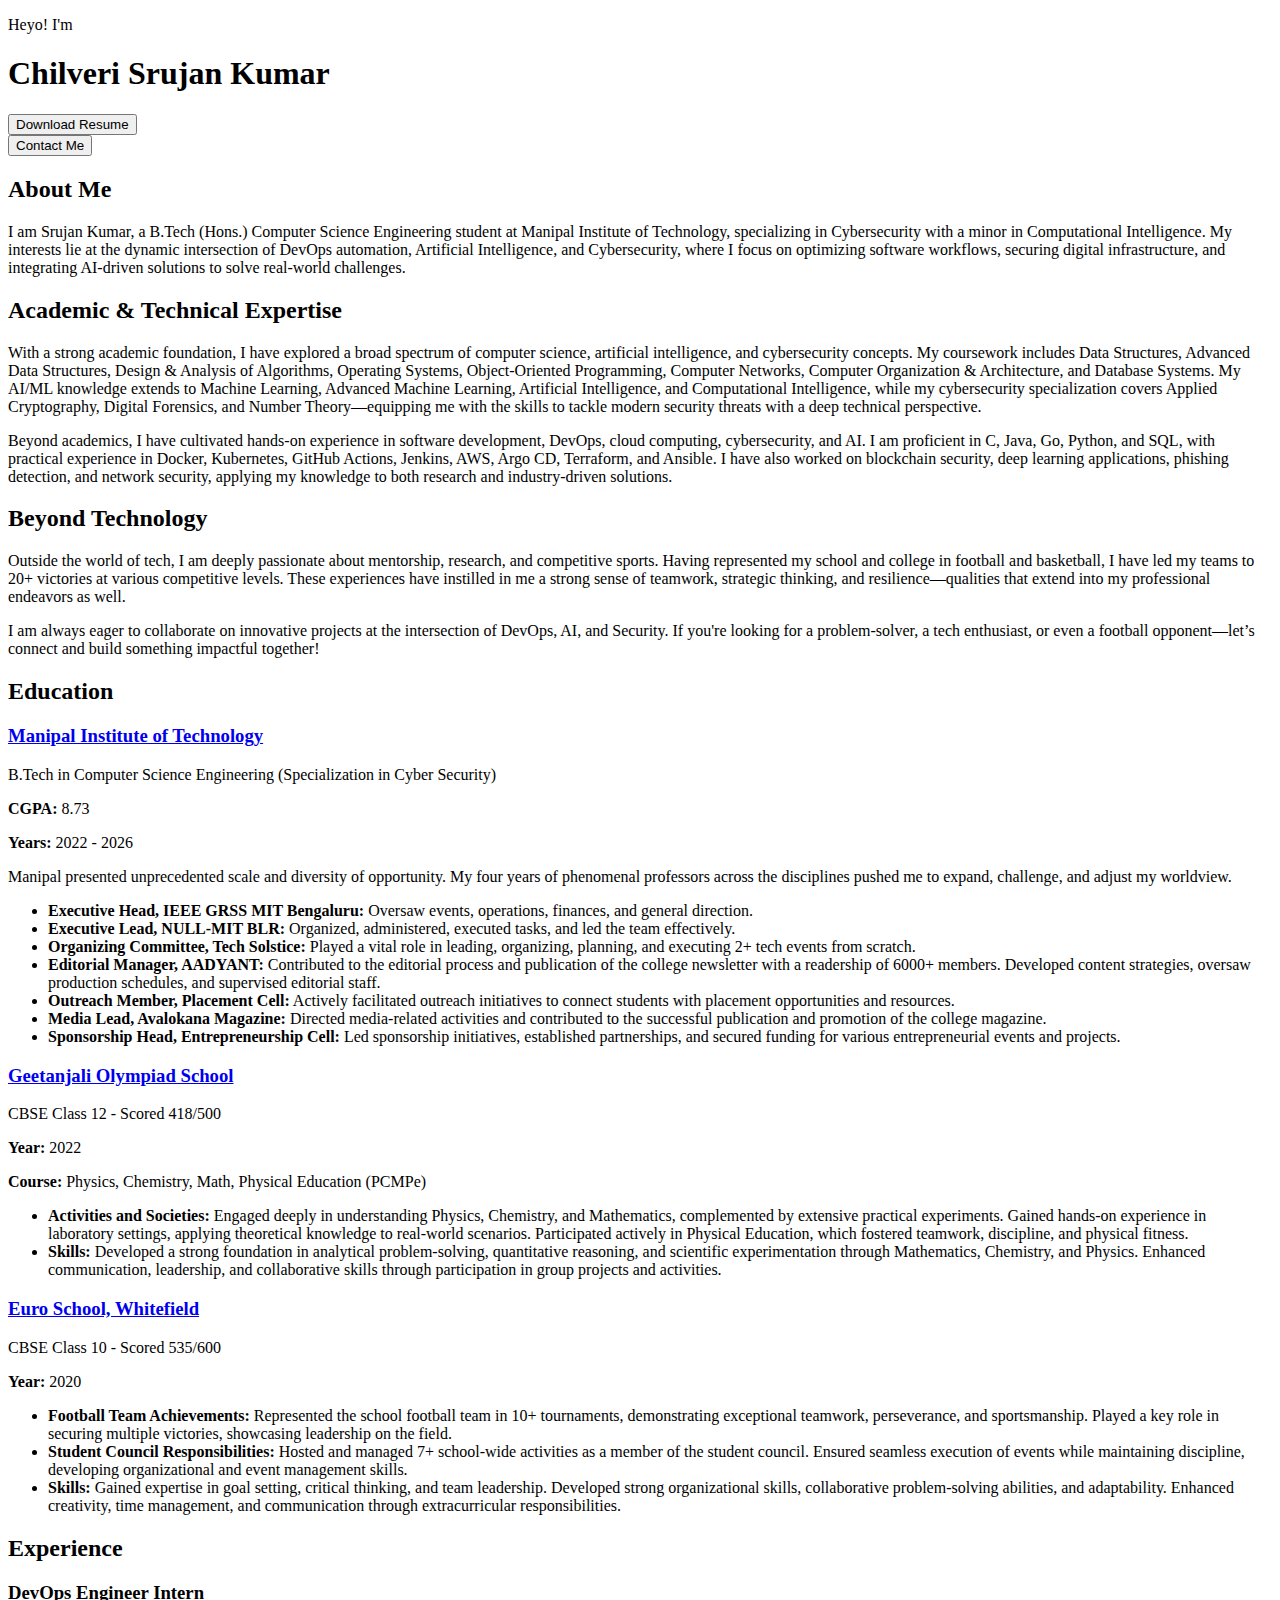
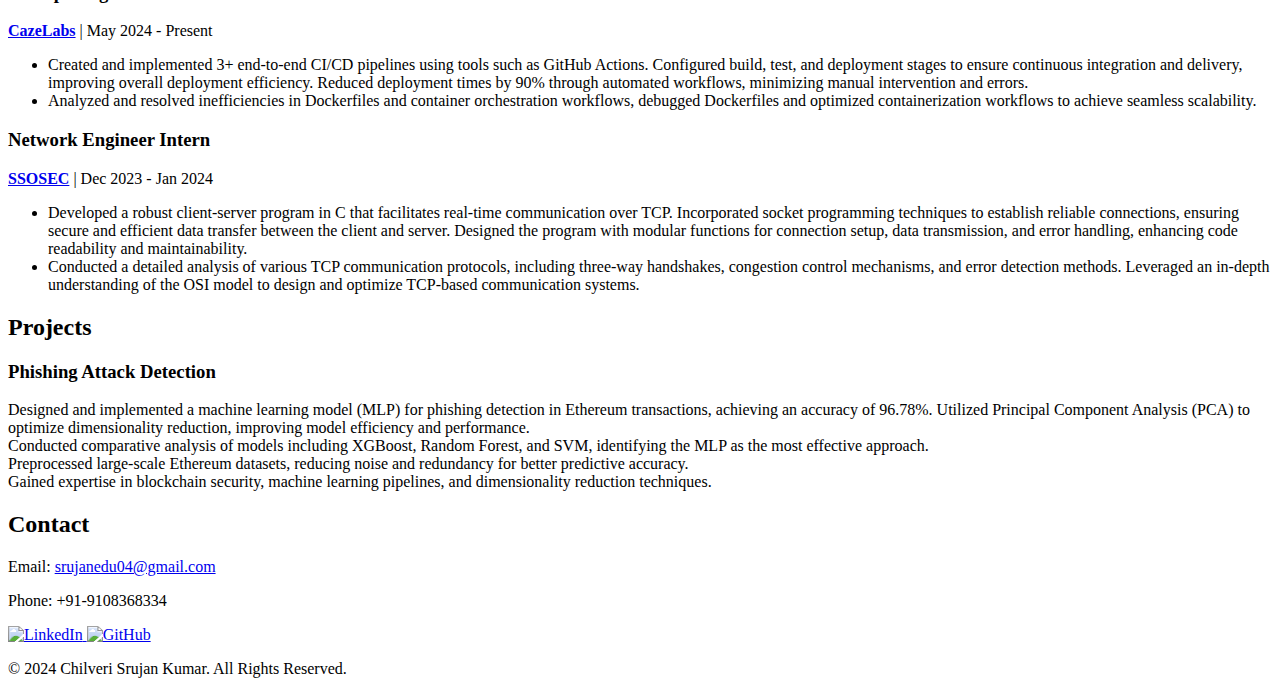
==== index.html @ 4c76a356 "Update index.html" ====
<!DOCTYPE html>
<html lang="en">
<head>
    <meta charset="UTF-8">
    <meta name="viewport" content="width=device-width, initial-scale=1.0">
    <title>Chilveri Srujan Kumar - Portfolio</title>
    <link href="https://fonts.googleapis.com/css2?family=Inter:wght@300;400;600;700&display=swap" rel="stylesheet">
    <link rel="stylesheet" href="style.css">
    <script src="https://cdnjs.cloudflare.com/ajax/libs/gsap/3.12.2/gsap.min.js" defer></script>
    <script src="https://cdnjs.cloudflare.com/ajax/libs/gsap/3.12.2/ScrollTrigger.min.js" defer></script>
    <script src="script.js" defer></script>
</head>
<body>
    <!-- Hero Section -->
    <header class="hero">
        <div class="hero-content">
            <p class="hero-subtitle">Heyo! I'm</p>
            <h1 class="hero-title">Chilveri Srujan Kumar</h1>
            <!-- Add "Download Resume" Button -->
            <button class="action-button" onclick="downloadResume()">Download Resume</button>
            </div>
                <!-- Add "Contact Me" Button -->
                <button class="action-button" onclick="scrollToSection('contact')">Contact Me</button>
            </div>
        </div>
    </header>

    <!-- Main Content -->
    <main>
        <!-- About Section -->
        <section id="about" class="about section">
            <div class="centered-section">
                <h2>About Me</h2>
                <p>
                    I am Srujan Kumar, a B.Tech (Hons.) Computer Science Engineering student at Manipal Institute of Technology, specializing in Cybersecurity with a minor in Computational Intelligence. My interests lie at the dynamic intersection of DevOps automation, Artificial Intelligence, and Cybersecurity, where I focus on optimizing software workflows, securing digital infrastructure, and integrating AI-driven solutions to solve real-world challenges.
                </p>
                <h2>Academic & Technical Expertise</h2>
                <p>
                    With a strong academic foundation, I have explored a broad spectrum of computer science, artificial intelligence, and cybersecurity concepts. My coursework includes Data Structures, Advanced Data Structures, Design & Analysis of Algorithms, Operating Systems, Object-Oriented Programming, Computer Networks, Computer Organization & Architecture, and Database Systems. My AI/ML knowledge extends to Machine Learning, Advanced Machine Learning, Artificial Intelligence, and Computational Intelligence, while my cybersecurity specialization covers Applied Cryptography, Digital Forensics, and Number Theory—equipping me with the skills to tackle modern security threats with a deep technical perspective.
                </p>
                <p>
                    Beyond academics, I have cultivated hands-on experience in software development, DevOps, cloud computing, cybersecurity, and AI. I am proficient in C, Java, Go, Python, and SQL, with practical experience in Docker, Kubernetes, GitHub Actions, Jenkins, AWS, Argo CD, Terraform, and Ansible. I have also worked on blockchain security, deep learning applications, phishing detection, and network security, applying my knowledge to both research and industry-driven solutions.
                </p>
                <h2>Beyond Technology</h2>
                <p>
                    Outside the world of tech, I am deeply passionate about mentorship, research, and competitive sports. Having represented my school and college in football and basketball, I have led my teams to 20+ victories at various competitive levels. These experiences have instilled in me a strong sense of teamwork, strategic thinking, and resilience—qualities that extend into my professional endeavors as well.
                </p>
                <p>
                    I am always eager to collaborate on innovative projects at the intersection of DevOps, AI, and Security. If you're looking for a problem-solver, a tech enthusiast, or even a football opponent—let’s connect and build something impactful together!
                </p>
            </div>
        </section>

        <!-- Education Section -->
        <section id="education" class="education section">
            <h2>Education</h2>
             <!-- Manipal Institute of Technology -->
            <div class="content-container education-entry">
                <div class="education-description">
                    <h3><a href="https://manipal.edu/" target="_blank">Manipal Institute of Technology</a></h3>
                    <p>B.Tech in Computer Science Engineering (Specialization in Cyber Security)</p>
                    <p><strong>CGPA:</strong> 8.73</p>
                    <p><strong>Years:</strong> 2022 - 2026</p>
                    <p>
                        Manipal presented unprecedented scale and diversity of opportunity. My four years of phenomenal professors across the disciplines pushed me to expand, challenge, and adjust my worldview.
                    </p>
                    <ul>
                        <li><strong>Executive Head, IEEE GRSS MIT Bengaluru:</strong> Oversaw events, operations, finances, and general direction.</li>
                        <li><strong>Executive Lead, NULL-MIT BLR:</strong> Organized, administered, executed tasks, and led the team effectively.</li>
                        <li><strong>Organizing Committee, Tech Solstice:</strong> Played a vital role in leading, organizing, planning, and executing 2+ tech events from scratch.</li>
                        <li><strong>Editorial Manager, AADYANT:</strong> Contributed to the editorial process and publication of the college newsletter with a readership of 6000+ members. Developed content strategies, oversaw production schedules, and supervised editorial staff.</li>
                        <li><strong>Outreach Member, Placement Cell:</strong> Actively facilitated outreach initiatives to connect students with placement opportunities and resources.</li>
                        <li><strong>Media Lead, Avalokana Magazine:</strong> Directed media-related activities and contributed to the successful publication and promotion of the college magazine.</li>
                        <li><strong>Sponsorship Head, Entrepreneurship Cell:</strong> Led sponsorship initiatives, established partnerships, and secured funding for various entrepreneurial events and projects.</li>
                    </ul>
                </div>
            </div>

            <!-- Geetanjali Olympiad School -->
            <div class="content-container education-entry">
                <div class="education-description">
                    <h3><a href="https://gosbangalore.com/" target="_blank">Geetanjali Olympiad School</a></h3>
                    <p>CBSE Class 12 - Scored 418/500</p>
                    <p><strong>Year:</strong> 2022</p>
                    <p><strong>Course:</strong> Physics, Chemistry, Math, Physical Education (PCMPe)</p>
                    <ul>
                        <li><strong>Activities and Societies:</strong> 
                            Engaged deeply in understanding Physics, Chemistry, and Mathematics, complemented by extensive practical experiments. Gained hands-on experience in laboratory settings, applying theoretical knowledge to real-world scenarios. Participated actively in Physical Education, which fostered teamwork, discipline, and physical fitness.
                        </li>
                        <li><strong>Skills:</strong> 
                            Developed a strong foundation in analytical problem-solving, quantitative reasoning, and scientific experimentation through Mathematics, Chemistry, and Physics. Enhanced communication, leadership, and collaborative skills through participation in group projects and activities.
                        </li>
                    </ul>
                </div>
            </div>

            <!-- Euro School -->
            <div class="content-container education-entry">
                <div class="education-description">
                    <h3><a href="https://www.euroschoolindia.com/best-schools-in-bangalore/cbse-whitefield/" target="_blank">Euro School, Whitefield</a></h3>
                    <p>CBSE Class 10 - Scored 535/600</p>
                    <p><strong>Year:</strong> 2020</p>
                    <ul>
                        <li><strong>Football Team Achievements:</strong> 
                            Represented the school football team in 10+ tournaments, demonstrating exceptional teamwork, perseverance, and sportsmanship. Played a key role in securing multiple victories, showcasing leadership on the field.
                        </li>
                        <li><strong>Student Council Responsibilities:</strong> 
                            Hosted and managed 7+ school-wide activities as a member of the student council. Ensured seamless execution of events while maintaining discipline, developing organizational and event management skills.
                        </li>
                        <li><strong>Skills:</strong> 
                            Gained expertise in goal setting, critical thinking, and team leadership. Developed strong organizational skills, collaborative problem-solving abilities, and adaptability. Enhanced creativity, time management, and communication through extracurricular responsibilities.
                        </li>
                    </ul>
                </div>
            </div>
        </section>

        <!-- Experience Section -->
        <section id="experience" class="experience section">
            <h2>Experience</h2>
             <div class="content-container">
                <div class="experience-description">
                    <h3>DevOps Engineer Intern</h3>
                    <p><strong><a href="https://www.cazelabs.com" target="_blank" rel="noopener noreferrer">CazeLabs</a></strong> | May 2024 - Present</p>
                    <ul>
                        <li>Created and implemented 3+ end-to-end CI/CD pipelines using tools such as GitHub Actions. Configured build, test, and deployment stages to ensure continuous integration and delivery, improving overall deployment efficiency. Reduced deployment times by 90% through automated workflows, minimizing manual intervention and errors.</li>
                        <li>Analyzed and resolved inefficiencies in Dockerfiles and container orchestration workflows, debugged Dockerfiles and optimized containerization workflows to achieve seamless scalability.</li>
                    </ul>
                </div>
            </div>
            <div class="content-container">
                <div class="experience-description">
                    <h3>Network Engineer Intern</h3>
                    <p><strong><a href="https://www.ssosec.com" target="_blank" rel="noopener noreferrer">SSOSEC</a></strong> | Dec 2023 - Jan 2024</p>
                    <ul>
                        <li>Developed a robust client-server program in C that facilitates real-time communication over TCP. Incorporated socket programming techniques to establish reliable connections, ensuring secure and efficient data transfer between the client and server. Designed the program with modular functions for connection setup, data transmission, and error handling, enhancing code readability and maintainability.</li>
                        <li>Conducted a detailed analysis of various TCP communication protocols, including three-way handshakes, congestion control mechanisms, and error detection methods. Leveraged an in-depth understanding of the OSI model to design and optimize TCP-based communication systems.</li>
                    </ul>
                </div>
            </div>
        </section>

        <!-- Projects Section -->
        <section id="projects" class="projects section">
            <h2>Projects</h2>
            <div class="content-container">
                <div class="project-description">
                    <h3>Phishing Attack Detection</h3>
                    <p>
                        <li>Designed and implemented a machine learning model (MLP) for phishing detection in Ethereum transactions, achieving an accuracy of 96.78%.
                            Utilized Principal Component Analysis (PCA) to optimize dimensionality reduction, improving model efficiency and performance.</li>
                        <li>Conducted comparative analysis of models including XGBoost, Random Forest, and SVM, identifying the MLP as the most effective approach.</li>
                        <li>Preprocessed large-scale Ethereum datasets, reducing noise and redundancy for better predictive accuracy.</li>
                        <li>Gained expertise in blockchain security, machine learning pipelines, and dimensionality reduction techniques.</li>
                    </p>
                </div>
            </div>
        </section>

        <!-- Contact Section -->
        <section id="contact" class="contact section">
            <div class="centered-section">
                <h2>Contact</h2>
                <p>Email: <a href="mailto:srujanedu04@gmail.com">srujanedu04@gmail.com</a></p>
                <p>Phone: +91-9108368334</p>
                <div class="social-icons">
                    <a href="https://www.linkedin.com/in/srujan-chilveri-95aa27247/" target="_blank" rel="noopener noreferrer">
                        <img src="https://banner2.cleanpng.com/lnd/20240922/vz/e5f336278cc0aa9c4b449e232c7a13.webp" alt="LinkedIn">
                    </a>
                    <a href="https://github.com/Srujansgit" target="_blank" rel="noopener noreferrer">
                        <img src="https://banner2.cleanpng.com/20240213/cac/transparent-github-icon-black-and-white-cat-logo-with-cats-1710879659133.webp" alt="GitHub">
                    </a>
        </section>
    </main>

    <!-- Footer -->
    <footer>
        <p>&copy; 2024 Chilveri Srujan Kumar. All Rights Reserved.</p>
    </footer>

    <script>
        // Scroll to "Contact" Section
        function scrollToSection(sectionId) {
            document.getElementById(sectionId).scrollIntoView({ behavior: 'smooth' });
        }

        // Download Resume
        function downloadResume() {
            window.open('Chilveri_Srujan_Kumar_Resume.pdf', '_blank');
        }
    </script>
</body>
      </html>
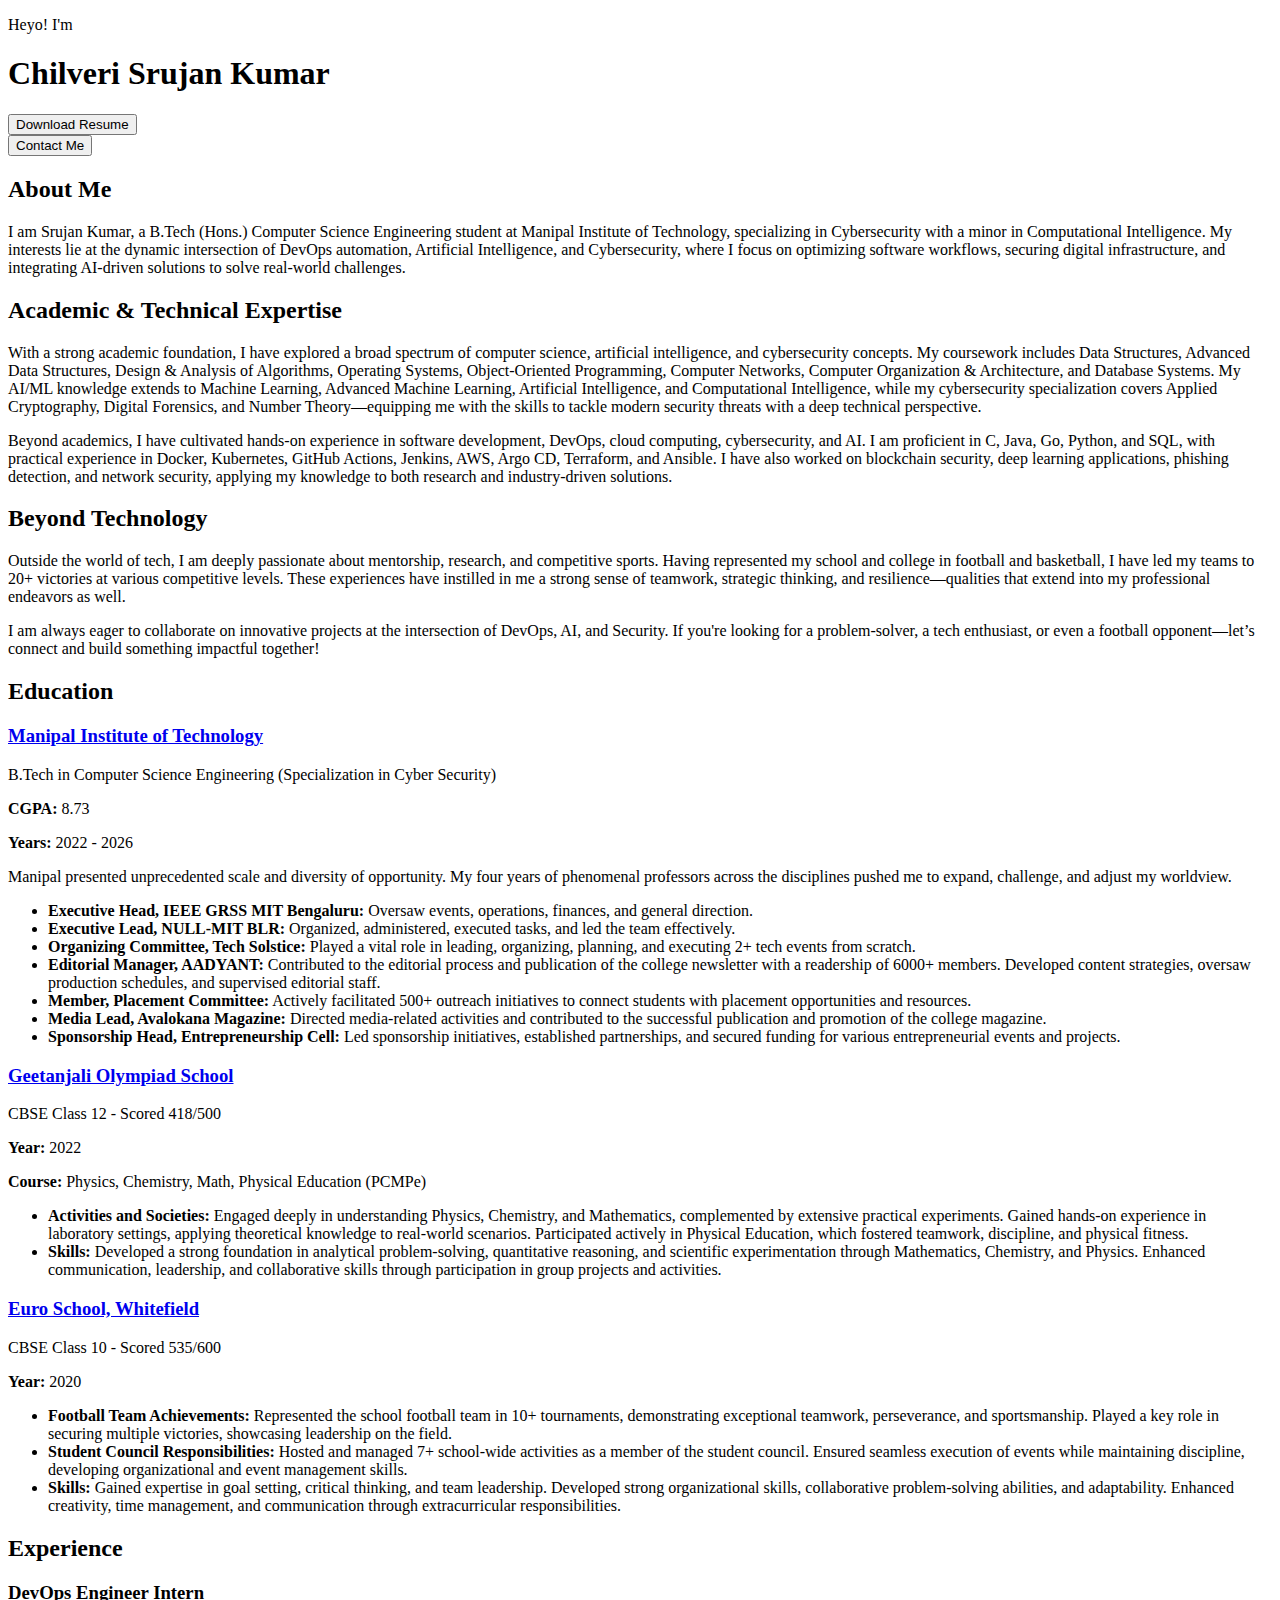
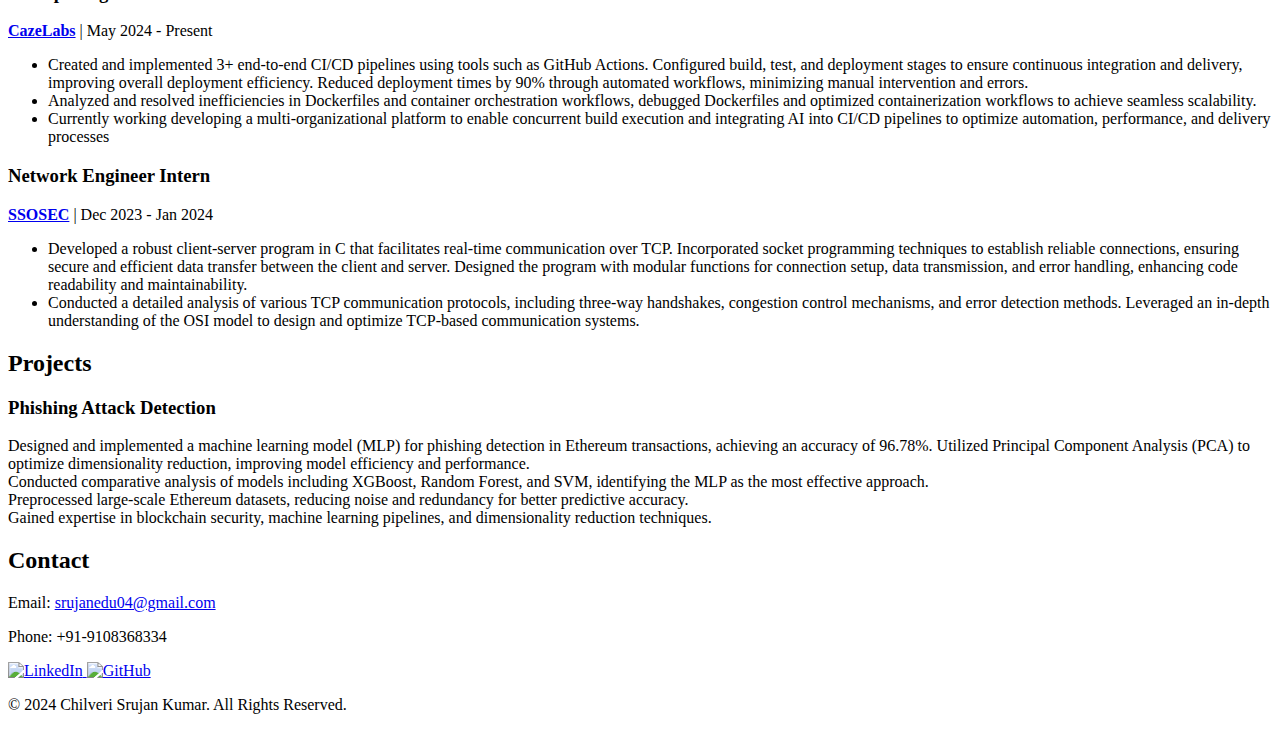
==== commit 47bf7d59: "Update index.html" ====
--- a/index.html
+++ b/index.html
@@ -69,7 +69,7 @@
                         <li><strong>Executive Lead, NULL-MIT BLR:</strong> Organized, administered, executed tasks, and led the team effectively.</li>
                         <li><strong>Organizing Committee, Tech Solstice:</strong> Played a vital role in leading, organizing, planning, and executing 2+ tech events from scratch.</li>
                         <li><strong>Editorial Manager, AADYANT:</strong> Contributed to the editorial process and publication of the college newsletter with a readership of 6000+ members. Developed content strategies, oversaw production schedules, and supervised editorial staff.</li>
-                        <li><strong>Outreach Member, Placement Cell:</strong> Actively facilitated outreach initiatives to connect students with placement opportunities and resources.</li>
+                        <li><strong>Member, Placement Committee:</strong> Actively facilitated 500+ outreach initiatives to connect students with placement opportunities and resources.</li>
                         <li><strong>Media Lead, Avalokana Magazine:</strong> Directed media-related activities and contributed to the successful publication and promotion of the college magazine.</li>
                         <li><strong>Sponsorship Head, Entrepreneurship Cell:</strong> Led sponsorship initiatives, established partnerships, and secured funding for various entrepreneurial events and projects.</li>
                     </ul>
@@ -125,6 +125,7 @@
                     <ul>
                         <li>Created and implemented 3+ end-to-end CI/CD pipelines using tools such as GitHub Actions. Configured build, test, and deployment stages to ensure continuous integration and delivery, improving overall deployment efficiency. Reduced deployment times by 90% through automated workflows, minimizing manual intervention and errors.</li>
                         <li>Analyzed and resolved inefficiencies in Dockerfiles and container orchestration workflows, debugged Dockerfiles and optimized containerization workflows to achieve seamless scalability.</li>
+                        <li>Currently working developing a multi-organizational platform to enable concurrent build execution and integrating AI into CI/CD pipelines to optimize automation, performance, and delivery processes</li>
                     </ul>
                 </div>
             </div>
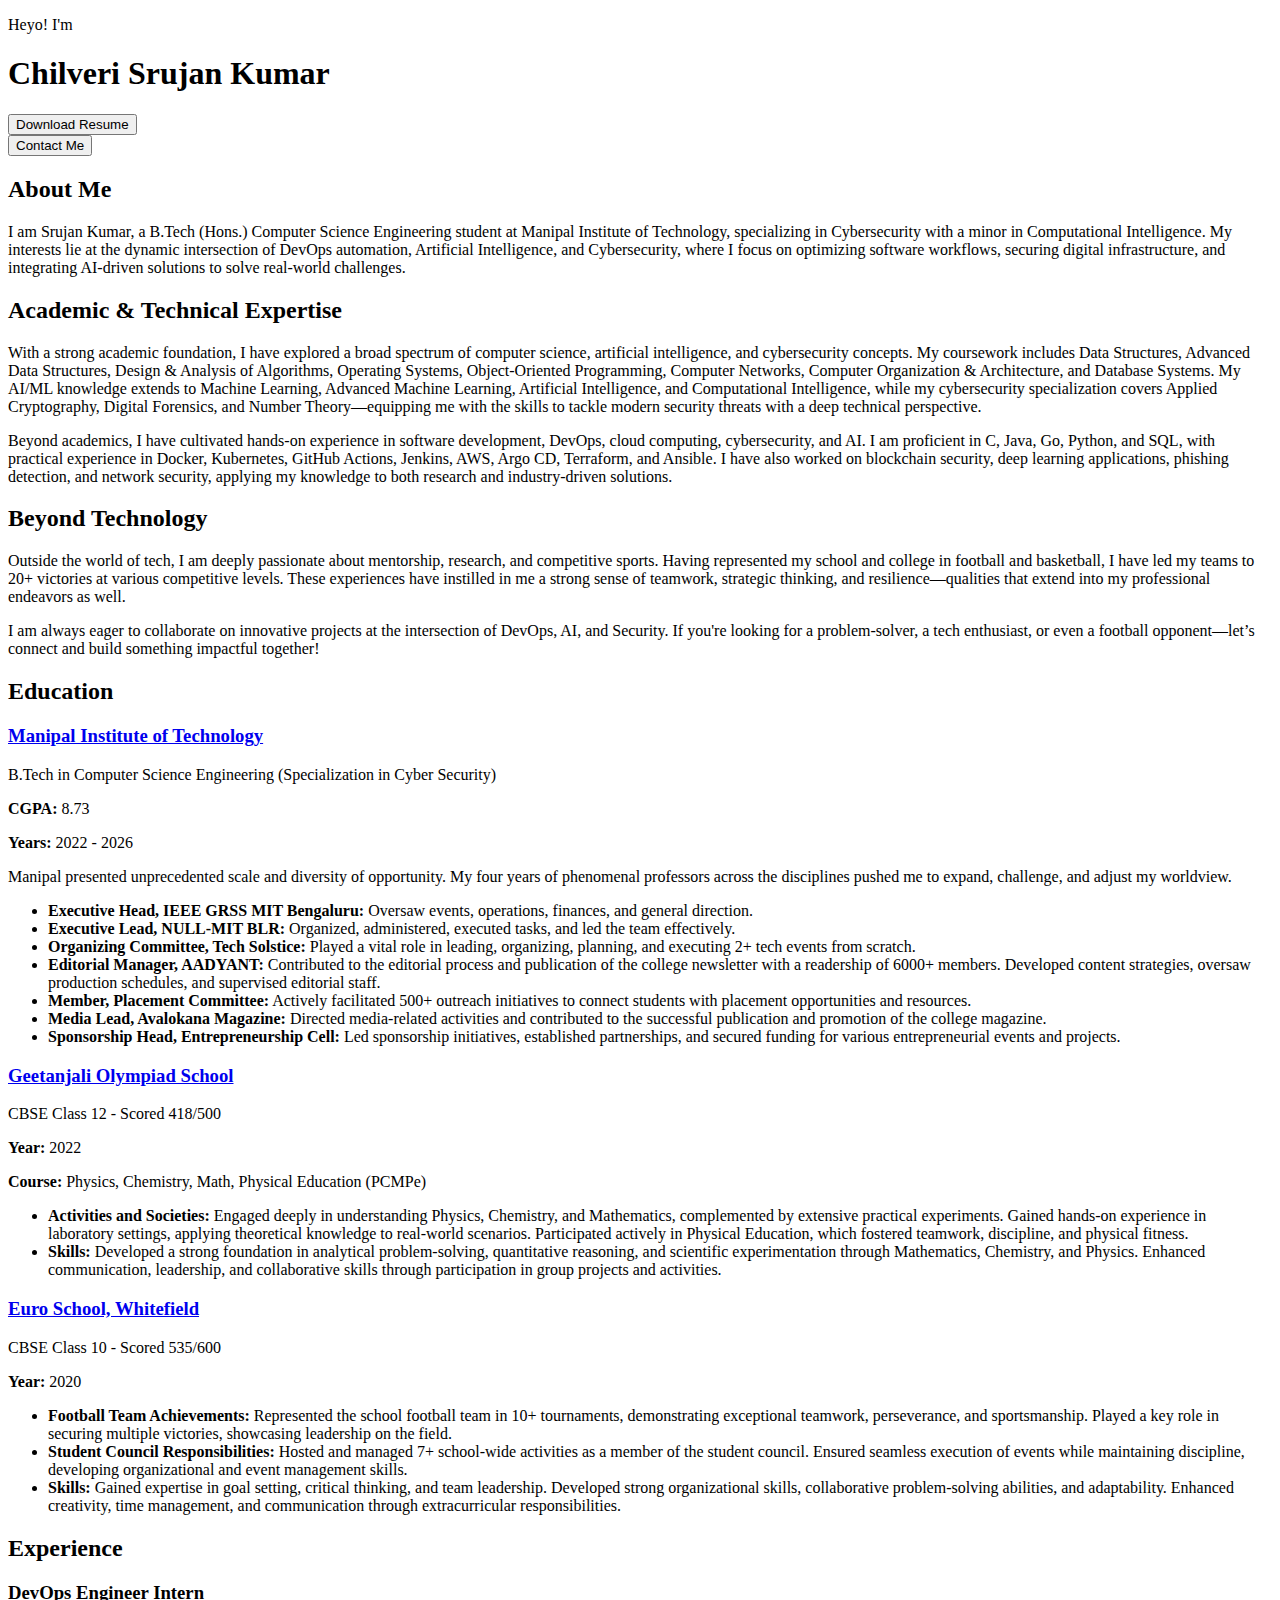
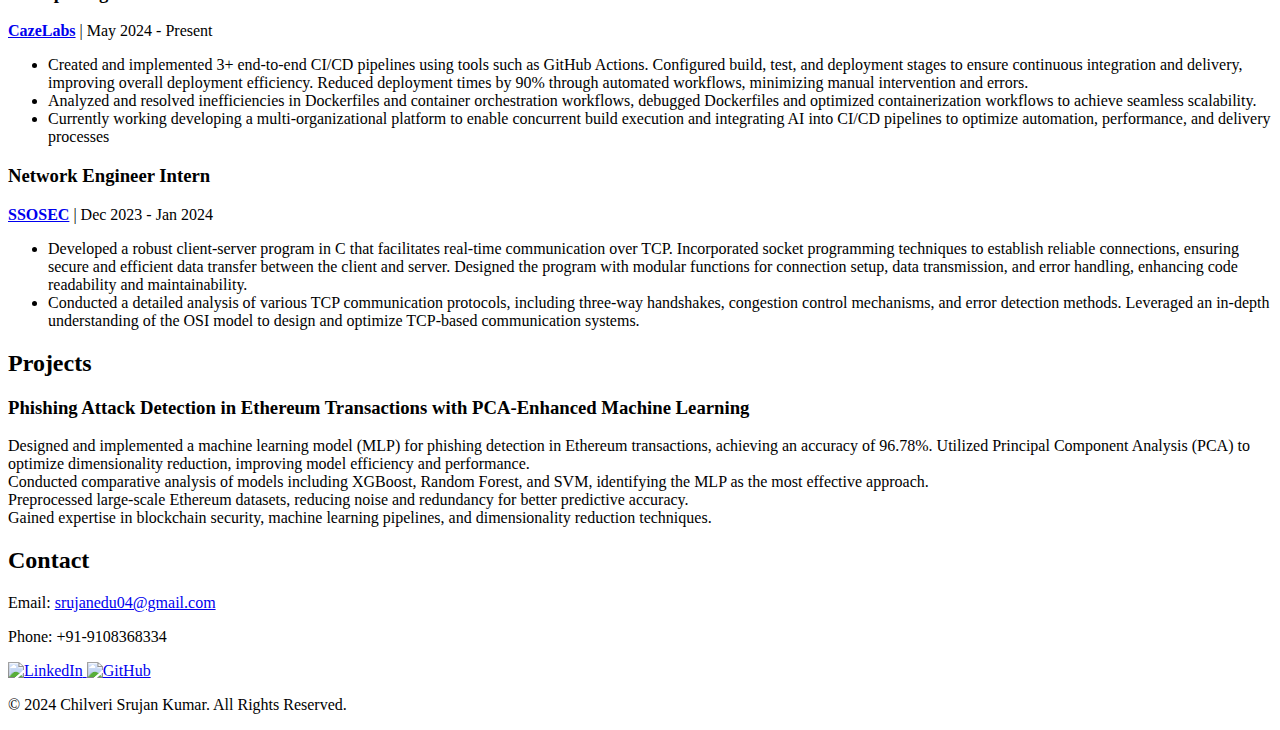
==== commit 5becc91a: "Update index.html" ====
--- a/index.html
+++ b/index.html
@@ -146,7 +146,7 @@
             <h2>Projects</h2>
             <div class="content-container">
                 <div class="project-description">
-                    <h3>Phishing Attack Detection</h3>
+                    <h3>Phishing Attack Detection in Ethereum Transactions with PCA-Enhanced Machine Learning</h3>
                     <p>
                         <li>Designed and implemented a machine learning model (MLP) for phishing detection in Ethereum transactions, achieving an accuracy of 96.78%.
                             Utilized Principal Component Analysis (PCA) to optimize dimensionality reduction, improving model efficiency and performance.</li>
